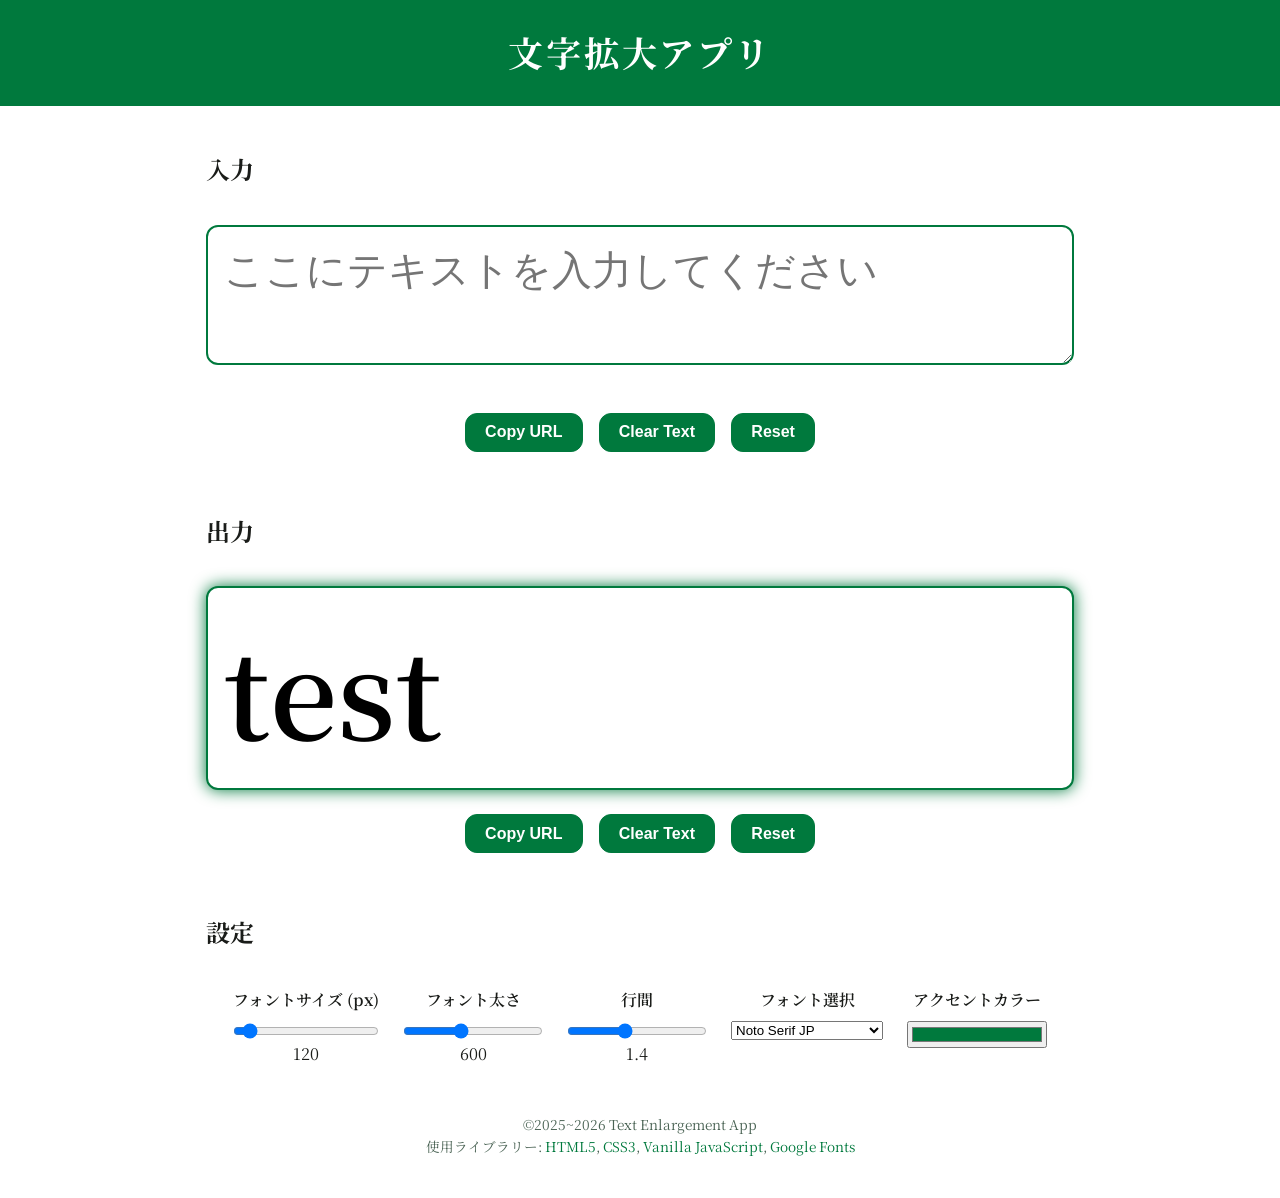
==== index.html @ 92225936 "Restore natural button widths" ====
<!DOCTYPE html>
<html lang="ja">
<head>
<meta charset="UTF-8">
<meta name="viewport" content="width=device-width, initial-scale=1">
<title>Text Enlargement App</title>
<meta name="description" content="入力したテキストを大きく表示するアプリです。">
<link rel="icon" href="icon-light.png" type="image/png">

<!-- Google Fonts -->
<link href="https://fonts.googleapis.com/css2?family=BIZ+UDPGothic&family=BIZ+UDPMincho&family=Zen+Kaku+Gothic+New&family=Zen+Maru+Gothic&family=Noto+Sans+JP&family=Noto+Serif+JP&family=Sawarabi+Gothic&family=Sawarabi+Mincho&family=Potta+One&family=Kosugi&family=Kosugi+Maru&family=Kiwi+Maru&family=M+PLUS+1p&family=M+PLUS+Rounded+1c&family=Shippori+Mincho&family=Shippori+Antique&family=Hina+Mincho&family=Yusei+Magic&family=Rampart+One&family=DotGothic16&family=Yuji+Syuku&family=Yuji+Mai&family=Yuji+Boku&family=Stick&family=Train+One&family=RocknRoll+One&family=Reggae+One&family=Dela+Gothic+One&family=New+Tegomin&family=Kaisei+Opti&family=Kaisei+Decol&family=Kaisei+HarunoUmi&family=Kaisei+Tokumin&family=IBM+Plex+Sans+JP&family=IBM+Plex+Serif+JP&family=Source+Han+Sans+JP&family=Source+Han+Serif+JP&display=swap" rel="stylesheet">

<style>
:root {
  --color-primary: #00793d;
  --color-secondary: #4a6354;
  --color-background: #ffffff;
  --color-on-background: #1a1c19;
  --shape-corner-medium: 12px;
}

* { box-sizing: border-box; }

body {
  margin: 0;
  font-family: 'Noto Serif JP', serif;
  background-color: var(--color-background);
  color: var(--color-on-background);
  min-height: 100vh;
  display: flex;
  flex-direction: column;
  line-height: 1.6;
  word-break: break-word;
}

header {
  background-color: var(--color-primary);
  color: #ffffff;
  padding: 1.5rem 1rem;
  font-weight: 700;
  font-size: clamp(1.8rem, 6vw, 2.2rem);
  text-align: center;
  letter-spacing: 0.08em;
}

main {
  flex-grow: 1;
  width: 100%;
  max-width: 900px;
  margin: 1.5rem auto;
  padding: 0 1rem;
  display: flex;
  flex-direction: column;
  gap: 2.5rem;
}

section { display: flex; flex-direction: column; gap: 1rem; }

textarea#textInput {
  width: 100%;
  font-size: clamp(1.5rem,5vw,2.5rem);
  min-height: 140px;
  padding: 1rem;
  border-radius: var(--shape-corner-medium);
  border: 2px solid var(--color-primary);
  resize: vertical;
  background-color: var(--color-background);
  color: var(--color-on-background);
  transition: all 0.2s ease;
}

#displayArea {
  width: 100%;
  font-size: clamp(2rem,10vw,8rem);
  font-weight: 600;
  line-height: 1.4;
  padding: 1rem;
  border-radius: var(--shape-corner-medium);
  background-color: var(--color-background);
  border: 2px solid var(--color-primary);
  box-shadow: 0 0 16px var(--color-primary);
  white-space: pre-wrap;
  word-break: break-word;
  color: #000000;
  overflow-wrap: break-word;
  overflow-x: hidden;
  transition: all 0.2s ease;
}

.button-row {
  display: flex;
  flex-wrap: wrap;
  gap: 1rem;
  justify-content: center;
  margin-top: 0.5rem;
}

button {
  padding: 0.6rem 1.2rem;
  font-size: 1rem;
  border-radius: var(--shape-corner-medium);
  border: none;
  cursor: pointer;
  font-weight: 600;
  transition: all 0.2s ease;
}

.copy-button { background-color: var(--color-primary); color: #fff; }
.clear-button { background-color: #8a6d1d; color: #fff; }
.reset-button { background-color: var(--color-secondary); color: #fff; }

#settings {
  display: flex;
  flex-wrap: wrap;
  gap: 1.5rem;
  justify-content: center;
  align-items: flex-start;
}

.setting-item {
  display: flex;
  flex-direction: column;
  align-items: center;
  min-width: 140px;
}

.setting-item label {
  font-weight: 600;
  margin-bottom: 0.5rem;
  text-align: center;
}

.setting-item input[type=range],
.setting-item select,
.setting-item input[type=color] { width: 100%; }

footer#footer {
  text-align: center;
  font-size: 0.85rem;
  color: var(--color-secondary);
  padding: 1.5rem 0 2.5rem 0;
}

footer#footer a {
  color: var(--color-primary);
  text-decoration: none;
}

footer#footer a:hover { text-decoration: underline; }
</style>
</head>

<body>
<header id="appTitle">文字拡大アプリ</header>

<main>
<section>
<h2>入力</h2>
<textarea id="textInput" placeholder="ここにテキストを入力してください"></textarea>
</section>

<div class="button-row" aria-label="入力操作">
  <button class="copy-button" type="button" data-action="copy">Copy URL</button>
  <button class="clear-button" type="button" data-action="clear">Clear Text</button>
  <button class="reset-button" type="button" data-action="reset">Reset</button>
</div>

<section>
<h2>出力</h2>
<div id="displayArea">test</div>
<div class="button-row" aria-label="出力操作">
  <button class="copy-button" type="button" data-action="copy">Copy URL</button>
  <button class="clear-button" type="button" data-action="clear">Clear Text</button>
  <button class="reset-button" type="button" data-action="reset">Reset</button>
</div>
</section>

<section>
<h2>設定</h2>
<div id="settings">
  <div class="setting-item">
    <label for="fontSizeSlider">フォントサイズ (px)</label>
    <input type="range" id="fontSizeSlider" min="40" max="1200" step="1" value="120">
    <output id="fontSizeValue">120</output>
  </div>
  <div class="setting-item">
    <label for="fontWeightSlider">フォント太さ</label>
    <input type="range" id="fontWeightSlider" min="400" max="900" step="100" value="600">
    <output id="fontWeightValue">600</output>
  </div>
  <div class="setting-item">
    <label for="lineHeightSlider">行間</label>
    <input type="range" id="lineHeightSlider" min="1" max="2" step="0.05" value="1.4">
    <output id="lineHeightValue">1.4</output>
  </div>
  <div class="setting-item">
    <label for="fontSelector">フォント選択</label>
    <select id="fontSelector">
      <option value="'BIZ UDPGothic', sans-serif">BIZ UDPGothic</option>
      <option value="'BIZ UDPMincho', serif">BIZ UDPMincho</option>
      <option value="'Zen Kaku Gothic New', sans-serif">Zen Kaku Gothic New</option>
      <option value="'Zen Maru Gothic', sans-serif">Zen Maru Gothic</option>
      <option value="'Noto Sans JP', sans-serif">Noto Sans JP</option>
      <option value="'Noto Serif JP', serif" selected>Noto Serif JP</option>
      <option value="'Sawarabi Gothic', sans-serif">Sawarabi Gothic</option>
      <option value="'Sawarabi Mincho', serif">Sawarabi Mincho</option>
      <option value="'Potta One', cursive">Potta One</option>
      <option value="'Kosugi', sans-serif">Kosugi</option>
      <option value="'Kosugi Maru', sans-serif">Kosugi Maru</option>
      <option value="'Kiwi Maru', serif">Kiwi Maru</option>
      <option value="'M PLUS 1p', sans-serif">M PLUS 1p</option>
      <option value="'M PLUS Rounded 1c', sans-serif">M PLUS Rounded 1c</option>
      <option value="'Shippori Mincho', serif">Shippori Mincho</option>
      <option value="'Shippori Antique', serif">Shippori Antique</option>
      <option value="'Hina Mincho', serif">Hina Mincho</option>
      <option value="'Yusei Magic', sans-serif">Yusei Magic</option>
      <option value="'Rampart One', cursive">Rampart One</option>
      <option value="'DotGothic16', sans-serif">DotGothic16</option>
      <option value="'Yuji Syuku', serif">Yuji Syuku</option>
      <option value="'Yuji Mai', serif">Yuji Mai</option>
      <option value="'Yuji Boku', serif">Yuji Boku</option>
      <option value="'Stick', sans-serif">Stick</option>
      <option value="'Train One', cursive">Train One</option>
      <option value="'RocknRoll One', cursive">RocknRoll One</option>
      <option value="'Reggae One', cursive">Reggae One</option>
      <option value="'Dela Gothic One', sans-serif">Dela Gothic One</option>
      <option value="'New Tegomin', serif">New Tegomin</option>
      <option value="'Kaisei Opti', serif">Kaisei Opti</option>
      <option value="'Kaisei Decol', serif">Kaisei Decol</option>
      <option value="'Kaisei HarunoUmi', serif">Kaisei HarunoUmi</option>
      <option value="'Kaisei Tokumin', serif">Kaisei Tokumin</option>
      <option value="'IBM Plex Sans JP', sans-serif">IBM Plex Sans JP</option>
      <option value="'IBM Plex Serif JP', serif">IBM Plex Serif JP</option>
      <option value="'Source Han Sans JP', sans-serif">Source Han Sans JP</option>
      <option value="'Source Han Serif JP', serif">Source Han Serif JP</option>
      <option value="Arial, sans-serif">Arial</option>
      <option value="Verdana, sans-serif">Verdana</option>
      <option value="Times New Roman, serif">Times New Roman</option>
      <option value="Courier New, monospace">Courier New</option>
      <option value="Georgia, serif">Georgia</option>
      <option value="Tahoma, sans-serif">Tahoma</option>
    </select>
  </div>
  <div class="setting-item">
    <label for="accentSelector">アクセントカラー</label>
    <input type="color" id="accentSelector" value="#00793d">
  </div>
</div>
</section>
</main>

<footer id="footer">
<div id="footer-author">&copy;2025 Text Enlargement App</div>
<div>
使用ライブラリー:
<a href="https://developer.mozilla.org/ja/docs/Web/HTML" target="_blank" rel="noopener noreferrer">HTML5</a>,
<a href="https://developer.mozilla.org/ja/docs/Web/CSS" target="_blank" rel="noopener noreferrer">CSS3</a>,
<a href="https://developer.mozilla.org/ja/docs/Web/JavaScript" target="_blank" rel="noopener noreferrer">Vanilla JavaScript</a>,
<a href="https://fonts.google.com/" target="_blank" rel="noopener noreferrer">Google Fonts</a>
</div>
</footer>

<script>
const textInput = document.getElementById("textInput");
const displayArea = document.getElementById("displayArea");
const header = document.getElementById("appTitle");
const fontSizeSlider = document.getElementById("fontSizeSlider");
const fontSizeValue = document.getElementById("fontSizeValue");
const fontWeightSlider = document.getElementById("fontWeightSlider");
const fontWeightValue = document.getElementById("fontWeightValue");
const lineHeightSlider = document.getElementById("lineHeightSlider");
const lineHeightValue = document.getElementById("lineHeightValue");
const fontSelector = document.getElementById("fontSelector");
const accentSelector = document.getElementById("accentSelector");
const copyButtons = document.querySelectorAll("[data-action=\"copy\"]");
const clearButtons = document.querySelectorAll("[data-action=\"clear\"]");
const resetButtons = document.querySelectorAll("[data-action=\"reset\"]");
const actionButtons = document.querySelectorAll("[data-action]");

const initialState = {
  text: "",
  font: "'Noto Serif JP', serif",
  weight: "600",
  size: "120",
  line: "1.4",
  color: "#00793d",
  background: "#fff",
  colorText: "#000"
};

const appParamOrder = ["text","font","weight","size","line","color"];

function buildAppStateParams(params){
  const current={
    text:textInput.value,
    font:fontSelector.value,
    weight:fontWeightSlider.value,
    size:fontSizeSlider.value,
    line:lineHeightSlider.value,
    color:accentSelector.value
  };
  appParamOrder.forEach(key=>{
    const currentValue=key==="color"?current[key].toLowerCase():current[key];
    const initialValue=key==="color"?initialState[key].toLowerCase():initialState[key];
    if(currentValue!==initialValue) params.set(key,current[key]);
  });
}

function getPreservedQueryParams(){
  const currentParams = new URLSearchParams(window.location.search);
  const preserved = new URLSearchParams();
  currentParams.forEach((value,key)=>{
    if(appParamOrder.includes(key)) return;
    preserved.append(key, value);
  });
  return preserved;
}


// コントラスト計算
function luminance(r,g,b){
  const a=[r,g,b].map(v=>{v/=255;return v<=0.03928?v/12.92:Math.pow((v+0.055)/1.055,2.4);});
  return 0.2126*a[0]+0.7152*a[1]+0.0722*a[2];
}
function getContrastColor(hex){
  const r=parseInt(hex.substr(1,2),16);
  const g=parseInt(hex.substr(3,2),16);
  const b=parseInt(hex.substr(5,2),16);
  return luminance(r,g,b)>0.5?"#000":"#fff";
}

function getEdgeColorOnWhite(hex){
  const r=parseInt(hex.substr(1,2),16);
  const g=parseInt(hex.substr(3,2),16);
  const b=parseInt(hex.substr(5,2),16);
  const lightness=luminance(r,g,b);
  return lightness>0.9?"#b8b8b8":hex;
}

// スタイル更新
function updateStyles(){
  displayArea.style.fontSize = fontSizeSlider.value + "px";
  displayArea.style.fontWeight = fontWeightSlider.value;
  displayArea.style.lineHeight = lineHeightSlider.value;
  displayArea.style.fontFamily = fontSelector.value;

  let accent = accentSelector.value;
  const edgeColor = getEdgeColorOnWhite(accent);
  textInput.style.borderColor = edgeColor;
  displayArea.style.borderColor = edgeColor;
  displayArea.style.boxShadow = `0 0 16px ${edgeColor}`;
  header.style.backgroundColor = accent;
  header.style.color = getContrastColor(accent);
  header.style.borderBottom = `2px solid ${edgeColor}`;
  actionButtons.forEach(button => {
    button.style.backgroundColor = accent;
    button.style.color = getContrastColor(accent);
    button.style.border = `1px solid ${edgeColor}`;
  });

  document.body.style.backgroundColor = initialState.background;
  displayArea.style.backgroundColor = initialState.background;
  displayArea.style.color = initialState.colorText;
  textInput.style.backgroundColor = initialState.background;
  textInput.style.color = initialState.colorText;
}

// 表示更新
function updateDisplay(){
  displayArea.textContent = textInput.value || "test";
}

// URL更新
function updateURLParams(){
  const url = new URL(window.location.origin + window.location.pathname);
  const params = new URLSearchParams();
  buildAppStateParams(params);
  const preserved = getPreservedQueryParams();
  preserved.forEach((value,key)=>params.append(key,value));
  url.search=params.toString();
  window.history.replaceState({}, "", url.toString());
}

// ローカル保存・ロード
function saveToLocal(){
  const state={
    text:textInput.value,
    font:fontSelector.value,
    weight:fontWeightSlider.value,
    size:fontSizeSlider.value,
    line:lineHeightSlider.value,
    color:accentSelector.value
  };
  localStorage.setItem('textAppState',JSON.stringify(state));
}
function loadFromLocal(){
  const state=JSON.parse(localStorage.getItem('textAppState')||'{}');
  if(state.text) textInput.value=state.text;
  if(state.font) fontSelector.value=state.font;
  if(state.weight) fontWeightSlider.value=state.weight;
  if(state.size) fontSizeSlider.value=state.size;
  if(state.line) lineHeightSlider.value=state.line;
  if(state.color) accentSelector.value=state.color;
}

// URLパラメータ読み込み
function loadFromURL(){
  const params = new URLSearchParams(window.location.search);
  if(params.has("text")) textInput.value = params.get("text");
  if(params.has("font")) fontSelector.value = params.get("font");
  if(params.has("weight")) fontWeightSlider.value = params.get("weight");
  if(params.has("size")) fontSizeSlider.value = params.get("size");
  if(params.has("line")) lineHeightSlider.value = params.get("line");
  if(params.has("color")) accentSelector.value = params.get("color");
}

// イベント
textInput.addEventListener("input",()=>{
  updateDisplay();
  saveToLocal();
  updateURLParams();
});
fontSizeSlider.addEventListener("input",()=>{
  fontSizeValue.textContent=fontSizeSlider.value;
  updateStyles();
  saveToLocal();
  updateURLParams();
});
fontWeightSlider.addEventListener("input",()=>{
  fontWeightValue.textContent=fontWeightSlider.value;
  updateStyles();
  saveToLocal();
  updateURLParams();
});
lineHeightSlider.addEventListener("input",()=>{
  lineHeightValue.textContent=lineHeightSlider.value;
  updateStyles();
  saveToLocal();
  updateURLParams();
});
fontSelector.addEventListener("input",()=>{
  updateStyles();
  saveToLocal();
  updateURLParams();
});
accentSelector.addEventListener("input",()=>{
  updateStyles();
  saveToLocal();
  updateURLParams();
});

// Copy
copyButtons.forEach(button => {
  button.addEventListener("click",()=>{
    const url=new URL(window.location.origin+window.location.pathname);
    const params=new URLSearchParams();
    buildAppStateParams(params);
    const preserved=getPreservedQueryParams();
    preserved.forEach((value,key)=>params.append(key,value));
    url.search=params.toString();
    navigator.clipboard.writeText(url.toString()).then(()=>{
      alert("URLコピーしました");
    });
  });
});

// Clear Text
clearButtons.forEach(button => {
  button.addEventListener("click",()=>{
    textInput.value="";
    updateDisplay();
    saveToLocal();
    updateURLParams();
  });
});

// Reset
resetButtons.forEach(button => {
  button.addEventListener("click",()=>{
    textInput.value=initialState.text;
    fontSelector.value=initialState.font;
    fontWeightSlider.value=initialState.weight;
    fontSizeSlider.value=initialState.size;
    lineHeightSlider.value=initialState.line;
    accentSelector.value=initialState.color;
    fontSizeValue.textContent=fontSizeSlider.value;
    fontWeightValue.textContent=fontWeightSlider.value;
    lineHeightValue.textContent=lineHeightSlider.value;
    updateDisplay();
    updateStyles();
    saveToLocal();
    const url=window.location.origin+window.location.pathname;
    window.history.replaceState({}, "", url);
    localStorage.removeItem('textAppState');
  });
});

// 初期ロード
loadFromLocal();
loadFromURL();
fontSizeValue.textContent = fontSizeSlider.value;
fontWeightValue.textContent = fontWeightSlider.value;
lineHeightValue.textContent = lineHeightSlider.value;
updateDisplay();
updateStyles();
saveToLocal();
updateURLParams();

// フッター更新
const footerAuthor=document.getElementById("footer-author");
const hostname=window.location.hostname;
const baseYear=2025;
const currentYear=new Date().getFullYear();
const yearText=currentYear>baseYear?`${baseYear}~${currentYear}`:`${baseYear}`;
if(hostname.includes("hamuzon.github.io")){
  footerAuthor.innerHTML=`&copy;${yearText} <a href="https://hamuzon.github.io" target="_blank">@hamuzon</a>`;
}else if(hostname.includes("hamusata.f5.si")){
  footerAuthor.innerHTML=`&copy;${yearText} <a href="https://hamusata.f5.si" target="_blank">@hamusata</a>`;
}else{
  footerAuthor.innerHTML=`&copy;${yearText} Text Enlargement App`;
}
</script>
</body>
</html>
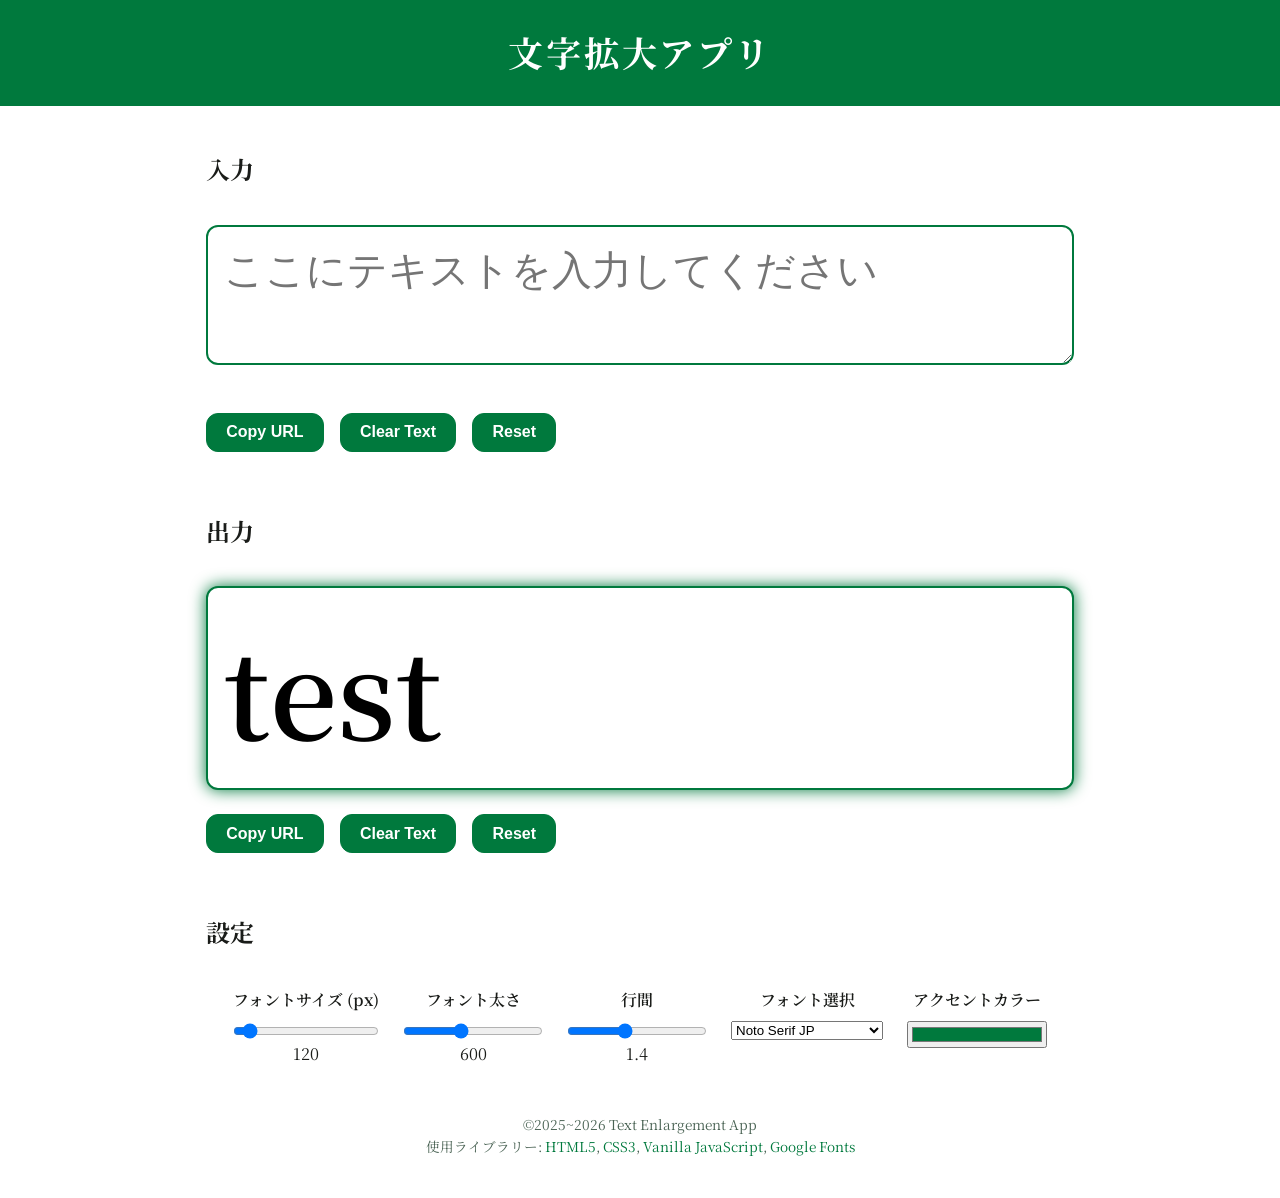
==== commit 36c82e23: "Align button rows to content edge" ====
--- a/index.html
+++ b/index.html
@@ -91,7 +91,8 @@
   display: flex;
   flex-wrap: wrap;
   gap: 1rem;
-  justify-content: center;
+  justify-content: flex-start;
+  width: 100%;
   margin-top: 0.5rem;
 }
 
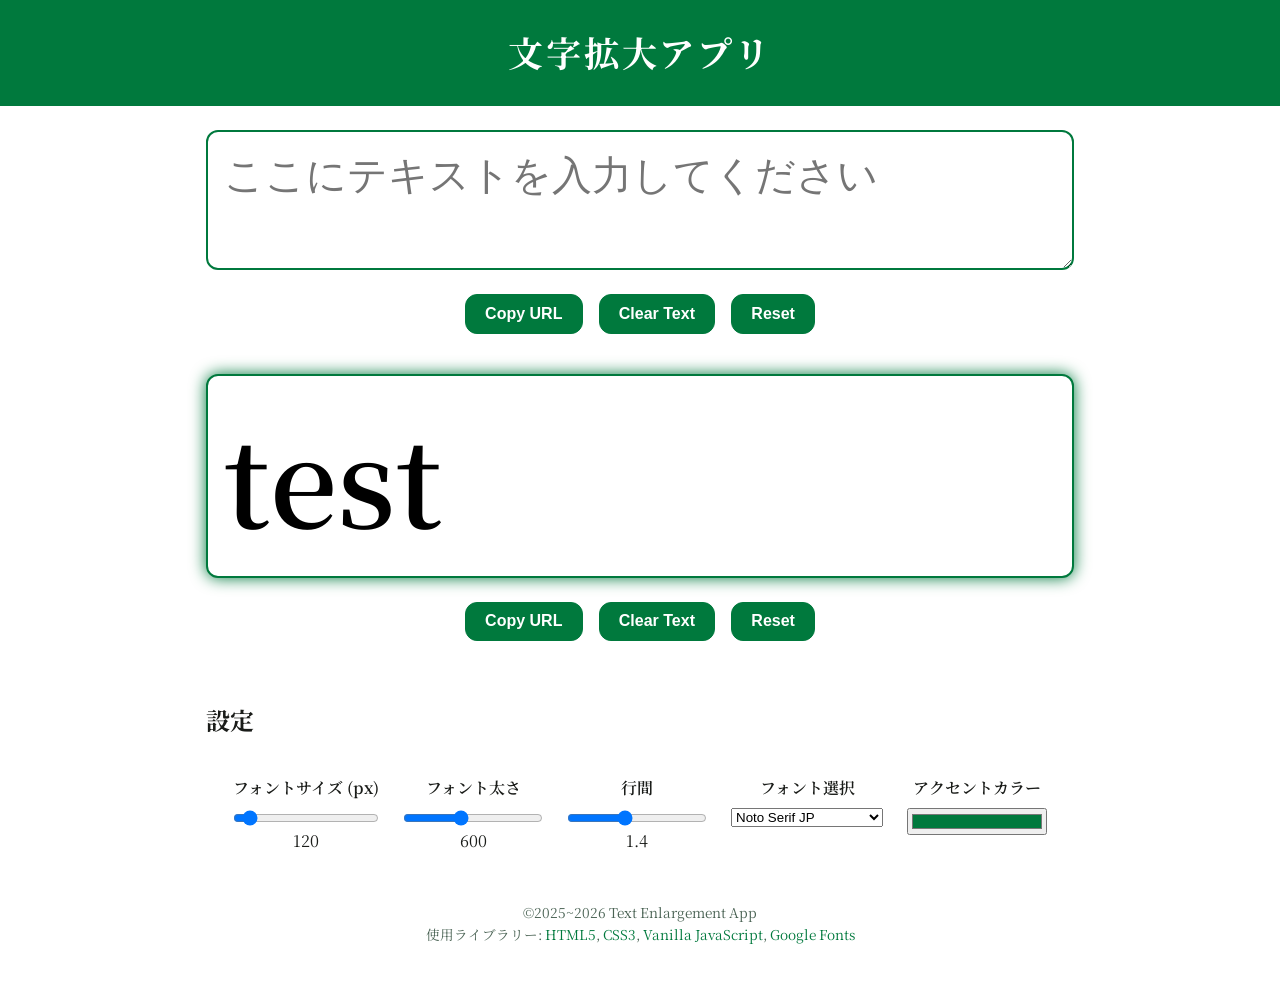
==== commit 2bf6b0d8: "Center button rows" ====
--- a/index.html
+++ b/index.html
@@ -91,7 +91,7 @@
   display: flex;
   flex-wrap: wrap;
   gap: 1rem;
-  justify-content: flex-start;
+  justify-content: center;
   width: 100%;
   margin-top: 0.5rem;
 }
@@ -155,19 +155,16 @@
 <header id="appTitle">文字拡大アプリ</header>
 
 <main>
-<section>
-<h2>入力</h2>
+<section aria-label="入力エリア">
 <textarea id="textInput" placeholder="ここにテキストを入力してください"></textarea>
-</section>
-
 <div class="button-row" aria-label="入力操作">
   <button class="copy-button" type="button" data-action="copy">Copy URL</button>
   <button class="clear-button" type="button" data-action="clear">Clear Text</button>
   <button class="reset-button" type="button" data-action="reset">Reset</button>
 </div>
-
-<section>
-<h2>出力</h2>
+</section>
+
+<section aria-label="出力エリア">
 <div id="displayArea">test</div>
 <div class="button-row" aria-label="出力操作">
   <button class="copy-button" type="button" data-action="copy">Copy URL</button>
